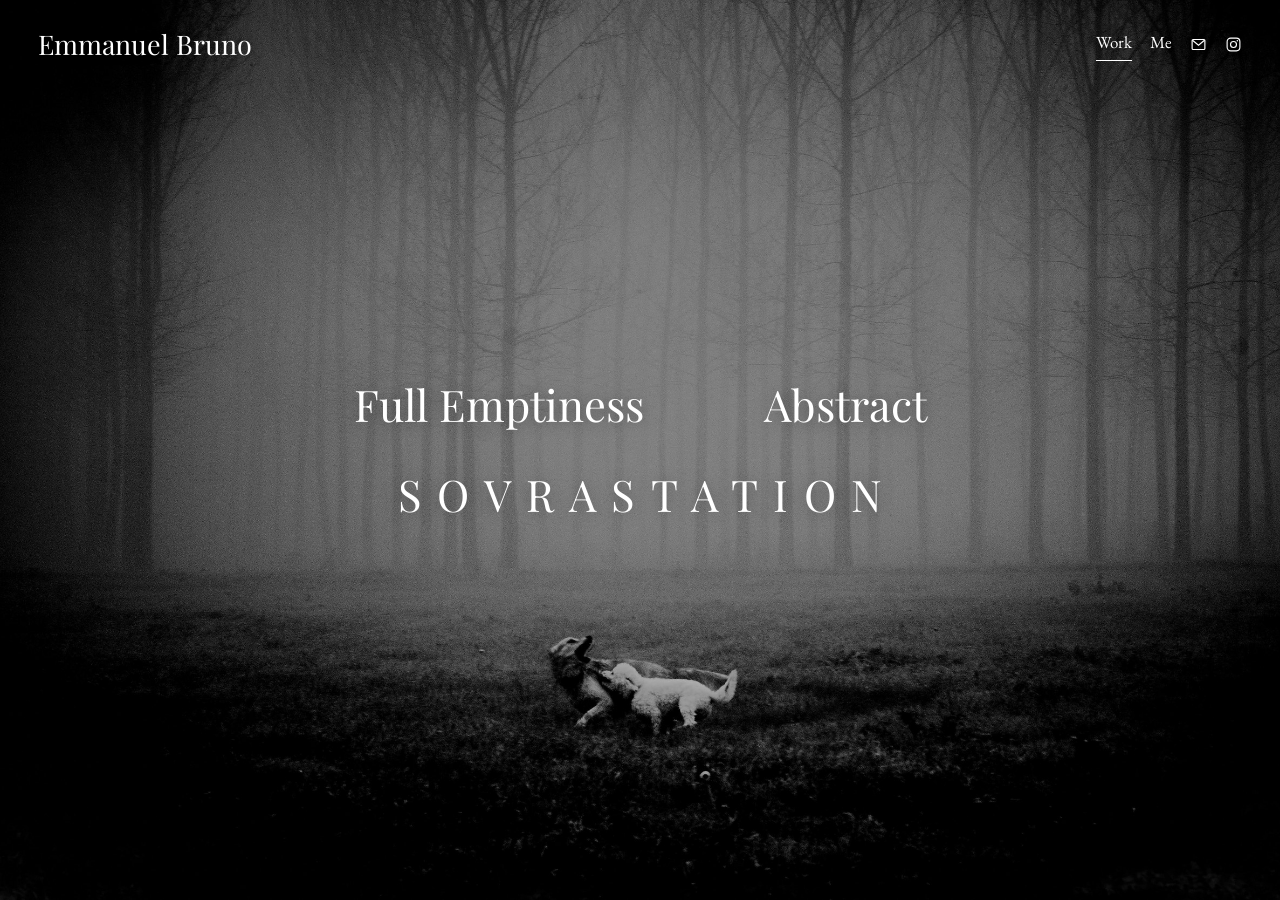
==== index.html @ 95937bdb "Emmanuel Bruno photography site, rebuilt from Squarespace Static HTML/CSS site with the same pages a" ====
<!doctype html>
<html lang="en">
<head>
<meta charset="utf-8">
<meta name="viewport" content="width=device-width, initial-scale=1">
<title>Emmanuel Bruno</title>
<meta name="description" content="Photography by Emmanuel Bruno — Full Emptiness, Abstract and Sovrastation.">
<meta name="theme-color" content="#ffffff">
<link rel="canonical" href="https://www.emmanuelbruno.com/">
<meta property="og:type" content="website">
<meta property="og:site_name" content="Emmanuel Bruno">
<meta property="og:title" content="Emmanuel Bruno">
<meta property="og:description" content="Photography by Emmanuel Bruno — Full Emptiness, Abstract and Sovrastation.">
<meta property="og:url" content="https://www.emmanuelbruno.com/">
<meta property="og:image" content="https://www.emmanuelbruno.com/images/sm/DSC04307.jpg">
<meta name="twitter:card" content="summary_large_image">
<link rel="icon" href="assets/favicon.svg" type="image/svg+xml">
<link rel="preconnect" href="https://fonts.googleapis.com">
<link rel="preconnect" href="https://fonts.gstatic.com" crossorigin>
<link rel="stylesheet" href="https://fonts.googleapis.com/css2?family=EB+Garamond:ital,wght@0,400;0,500;1,400&amp;family=Playfair+Display&amp;display=swap">
<link rel="stylesheet" href="assets/style.css">
<script>document.documentElement.classList.add('js')</script>
<script src="assets/site.js" defer></script>
</head>
<body class="home">
<a class="skip-link" href="#main">Skip to content</a>
<header class="site-header">
  <a class="site-title" href="./">Emmanuel Bruno</a>
  <nav class="site-nav" aria-label="Main">
    <a href="./" aria-current="page">Work</a>
    <a href="about/">Me</a>
    <a class="icon" href="mailto:emmanuelmaria.bruno@gmail.com" aria-label="Email"><svg viewBox="0 0 24 24" fill="none" stroke="currentColor" stroke-width="1.6" aria-hidden="true"><rect x="3" y="5" width="18" height="14" rx="1.5"/><path d="m3.5 6 8.5 7 8.5-7"/></svg></a>
    <a class="icon" href="https://www.instagram.com/e.m.bruno/" aria-label="Instagram"><svg viewBox="0 0 24 24" fill="none" stroke="currentColor" stroke-width="1.6" aria-hidden="true"><rect x="3" y="3" width="18" height="18" rx="5"/><circle cx="12" cy="12" r="4.2"/><circle cx="17.4" cy="6.6" r="1.1" fill="currentColor" stroke="none"/></svg></a>
  </nav>
</header>
<main id="main" class="hero">
  <figure class="hero-bg is-active"><img src="images/sm/DSC04307.jpg" srcset="images/sm/DSC04307.jpg 1200w, images/DSC04307.jpg 2500w, images/xl/DSC04307.jpg 3000w" sizes="100vw" width="2500" height="1668" alt="" decoding="async" fetchpriority="high"></figure>
  <figure class="hero-bg"><img data-src="images/sm/DSC03370.jpg" data-srcset="images/sm/DSC03370.jpg 1200w, images/DSC03370.jpg 2500w" sizes="100vw" width="2500" height="1668" alt="" decoding="async"></figure>
  <figure class="hero-bg"><img data-src="images/sm/DSC01636.jpg" data-srcset="images/sm/DSC01636.jpg 1200w, images/DSC01636.jpg 2500w, images/xl/DSC01636.jpg 3000w" sizes="100vw" width="2500" height="1668" alt="" decoding="async"></figure>
  <figure class="hero-bg"><img data-src="images/sm/DSC09299.jpg" data-srcset="images/sm/DSC09299.jpg 1200w, images/DSC09299.jpg 2500w" sizes="100vw" width="2500" height="1668" alt="" decoding="async"></figure>
  <h1 class="visually-hidden">Work</h1>
  <ul class="hero-titles">
    <li><a href="work/full-emptiness/" data-cover="1">Full Emptiness</a></li>
    <li><a href="work/abstract/" data-cover="2">Abstract</a></li>
    <li class="wide"><a href="work/s-o-v-r-a-s-t-a-t-i-o-n/" data-cover="3"><span class="spaced">Sovrastation</span></a></li>
  </ul>
</main>
</body>
</html>
---- assets/style.css ----
/* Emmanuel Bruno — site styles
   Fonts: Playfair Display (name, titles) + EB Garamond (text), both free from Google Fonts. */

:root {
  --ink: #000;
  --muted: #6b6b6b;
  --paper: #fff;
  --line: #e6e6e6;
  --serif-display: "Playfair Display", Georgia, serif;
  --serif-text: "EB Garamond", Garamond, Georgia, serif;
  --gutter: clamp(16px, 3vw, 40px);
  --header-h: 88px;
}

*, *::before, *::after { box-sizing: border-box; }

html { -webkit-text-size-adjust: 100%; }

body {
  margin: 0;
  background: var(--paper);
  color: var(--ink);
  font-family: var(--serif-text);
  font-size: 18px;
  line-height: 1.8;
  -webkit-font-smoothing: antialiased;
}

img { display: block; max-width: 100%; height: auto; }

a { color: inherit; }

.visually-hidden {
  position: absolute; width: 1px; height: 1px; margin: -1px; padding: 0;
  overflow: hidden; clip: rect(0 0 0 0); white-space: nowrap; border: 0;
}

.skip-link {
  position: absolute; left: -9999px; top: 8px;
  background: var(--ink); color: var(--paper); padding: 8px 14px; z-index: 100;
}
.skip-link:focus { left: 8px; }

/* ---------- Header ---------- */

.site-header {
  position: relative;
  z-index: 10;
  display: flex;
  align-items: center;
  justify-content: space-between;
  gap: 16px;
  height: var(--header-h);
  padding: 0 var(--gutter);
}

.site-title {
  font-family: var(--serif-display);
  font-size: 27px;
  line-height: 1.2;
  text-decoration: none;
  white-space: nowrap;
}

.site-nav { display: flex; align-items: center; gap: 18px; }

.site-nav a {
  font-size: 17px;
  text-decoration: none;
  padding-bottom: 2px;
  border-bottom: 1px solid transparent;
}
.site-nav a:hover,
.site-nav a[aria-current] { border-bottom-color: currentColor; }

.site-nav .icon { display: inline-flex; border: 0; padding: 4px 0; }
.site-nav .icon svg { width: 17px; height: 17px; }

/* Header sits on top of the photo on the homepage */
.home .site-header {
  position: absolute; inset: 0 0 auto 0;
  color: #fff;
  text-shadow: 0 1px 10px rgba(0, 0, 0, 0.35);
}
.home .site-nav svg { filter: drop-shadow(0 1px 6px rgba(0, 0, 0, 0.35)); }

/* ---------- Homepage: hover-to-reveal project covers ---------- */

.hero {
  position: relative;
  height: 100vh;
  height: 100svh;
  min-height: 480px;
  overflow: hidden;
  background: #222;
  color: #fff;
}

.hero-bg {
  position: absolute; inset: 0;
  margin: 0;
  opacity: 0;
  transform: scale(1.06);
  transition: opacity 0.9s ease, transform 1.6s ease;
}
.hero-bg.is-active { opacity: 1; transform: scale(1); }
.hero-bg img { width: 100%; height: 100%; object-fit: cover; }
.hero-bg::after { /* light veil so white titles stay readable on bright fog */
  content: ""; position: absolute; inset: 0; background: rgba(0, 0, 0, 0.2);
}

.hero-titles {
  position: relative;
  z-index: 2;
  height: 100%;
  display: flex;
  flex-wrap: wrap;
  align-content: center;
  justify-content: center;
  column-gap: 7.5rem;
  row-gap: 2.2rem;
  margin: 0;
  padding: var(--header-h) var(--gutter);
  list-style: none;
  text-align: center;
  text-shadow: 0 1px 16px rgba(0, 0, 0, 0.35);
}

.hero-titles li { flex: 0 0 auto; }
.hero-titles li.wide { flex-basis: 100%; }

.hero-titles a {
  font-family: var(--serif-display);
  font-size: clamp(30px, 3.4vw, 46px);
  line-height: 1.2;
  text-decoration: none;
  transition: opacity 0.4s ease;
}
.spaced { letter-spacing: 0.35em; margin-right: -0.35em; text-transform: uppercase; }

/* Dim the titles you're not pointing at */
.hero-titles:hover a,
.hero-titles:focus-within a { opacity: 0.45; }
.hero-titles a:hover,
.hero-titles a:focus-visible { opacity: 1 !important; }

/* ---------- Project pages ---------- */

main { display: block; }

.project { padding: 24px var(--gutter) 40px; }

.project-title {
  font-family: var(--serif-display);
  font-weight: 400;
  font-size: clamp(26px, 3vw, 38px);
  line-height: 1.2;
  text-align: center;
  margin: 8px 0 32px;
}

/* Slideshow: native horizontal scroll with snapping, so phones get swipe for free */
.slideshow { position: relative; max-width: 1400px; margin: 0 auto; }

.slides {
  display: flex;
  overflow-x: auto;
  scroll-snap-type: x mandatory;
  scroll-behavior: smooth;
  scrollbar-width: none;
  outline: none;
}
.slides::-webkit-scrollbar { display: none; }

.slide {
  flex: 0 0 100%;
  scroll-snap-align: center;
  display: flex;
  align-items: center;
  justify-content: center;
  height: clamp(320px, calc(100vh - 230px), 66vw);
  margin: 0;
  padding: 0 44px;
}
.slide img { max-width: 100%; max-height: 100%; width: auto; height: auto; object-fit: contain; background: #f4f4f4; }

.slide-btn {
  position: absolute;
  top: 50%;
  transform: translateY(-50%);
  width: 40px; height: 64px;
  border: 0; background: none; cursor: pointer;
  color: var(--ink);
  font-size: 30px; line-height: 1;
  font-family: var(--serif-text);
  display: flex; align-items: center; justify-content: center;
}
.slide-btn.prev { left: 0; }
.slide-btn.next { right: 0; }
.slide-btn:disabled { opacity: 0.2; cursor: default; }

.slide-count {
  text-align: center;
  font-size: 15px;
  color: var(--muted);
  margin: 14px 0 0;
  font-variant-numeric: tabular-nums;
}

.thumbs {
  display: flex;
  gap: 8px;
  justify-content: center;
  flex-wrap: wrap;
  max-width: 1000px;
  margin: 18px auto 0;
  padding: 0;
  list-style: none;
}
.thumbs li { flex: none; }
.thumbs button {
  display: block;
  padding: 0; border: 0; background: none; cursor: pointer;
  opacity: 0.4;
  transition: opacity 0.25s ease;
}
.thumbs button:hover,
.thumbs button[aria-current="true"] { opacity: 1; }
.thumbs img { height: 54px; width: auto; }

/* Stacked gallery (S O V R A S T A T I O N) */
.stack {
  display: grid;
  gap: clamp(32px, 6vw, 80px);
  max-width: 1400px;
  margin: 0 auto;
  padding: 0;
  list-style: none;
}
.stack img { margin: 0 auto; max-height: 92vh; width: auto; }

.js .fade-in { opacity: 0; transform: translateY(24px); transition: opacity 1s ease, transform 1s ease; }
.js .fade-in.is-visible { opacity: 1; transform: none; }

/* Essay under Full Emptiness */
.essay {
  max-width: 1100px;
  margin: 72px auto 0;
  columns: 3 280px;
  column-gap: 48px;
}
.essay p { margin: 0 0 1.1em; break-inside: avoid; }
.essay .signoff { text-align: right; font-style: italic; }

/* Previous / next project */
.pager {
  display: flex;
  justify-content: space-between;
  gap: 24px;
  max-width: 1400px;
  margin: 72px auto 0;
  padding-top: 28px;
  border-top: 1px solid var(--line);
}
.pager a { text-decoration: none; display: flex; flex-direction: column; }
.pager a.next { margin-left: auto; text-align: right; }
.pager small { font-size: 14px; color: var(--muted); letter-spacing: 0.06em; text-transform: uppercase; }
.pager span { font-family: var(--serif-display); font-size: clamp(20px, 2.4vw, 28px); line-height: 1.3; }
.pager a:hover span { text-decoration: underline; text-underline-offset: 4px; text-decoration-thickness: 1px; }

/* ---------- About ---------- */

.portrait { position: relative; margin: 0; }
.portrait img { width: 100%; height: min(80vh, 66vw); object-fit: cover; object-position: 40% 35%; }

.social-circles {
  position: absolute; left: var(--gutter); bottom: 24px;
  display: flex; gap: 10px;
}
.social-circles a {
  width: 40px; height: 40px; border-radius: 50%;
  background: #000; color: #fff;
  display: flex; align-items: center; justify-content: center;
}
.social-circles svg { width: 18px; height: 18px; }

.bio {
  max-width: 600px;
  margin: 64px auto 0;
  padding: 0 var(--gutter);
  text-align: center;
}
.bio p { margin: 0 0 1.1em; }

/* ---------- Footer ---------- */

.site-footer {
  padding: 56px var(--gutter) 40px;
  text-align: center;
  font-size: 14px;
  color: var(--muted);
}
.site-footer a { text-decoration: none; }
.site-footer a:hover { text-decoration: underline; }

/* ---------- Not found ---------- */

.notfound { min-height: 60vh; display: grid; place-content: center; text-align: center; padding: 0 var(--gutter); }
.notfound h1 { font-family: var(--serif-display); font-weight: 400; font-size: 34px; margin: 0 0 8px; }

/* ---------- Phones ---------- */

@media (max-width: 700px) {
  :root { --header-h: 68px; }
  body { font-size: 17px; }
  .site-title { font-size: 21px; }
  .site-nav { gap: 14px; }
  .site-nav a { font-size: 16px; }

  .hero-titles { flex-direction: column; flex-wrap: nowrap; row-gap: 1.8rem; }
  .hero-titles li.wide { flex-basis: auto; }
  .hero-titles .spaced { font-size: 24px; letter-spacing: 0.3em; margin-right: -0.3em; }

  .project { padding-top: 8px; }
  .slide { height: auto; max-height: 80vh; padding: 0; }
  .slide img { max-height: 80vh; }
  .slide-btn { display: none; } /* swipe instead */
  .thumbs { flex-wrap: nowrap; justify-content: flex-start; overflow-x: auto; padding-bottom: 6px; }
  .thumbs img { height: 44px; }

  .essay { margin-top: 48px; }
  .pager { margin-top: 48px; }
  .bio { margin-top: 40px; text-align: left; }
  .portrait img { height: 62vh; object-position: 35% 30%; }
}

@media (prefers-reduced-motion: reduce) {
  *, *::before, *::after { transition: none !important; scroll-behavior: auto !important; }
  .js .fade-in { opacity: 1; transform: none; }
}
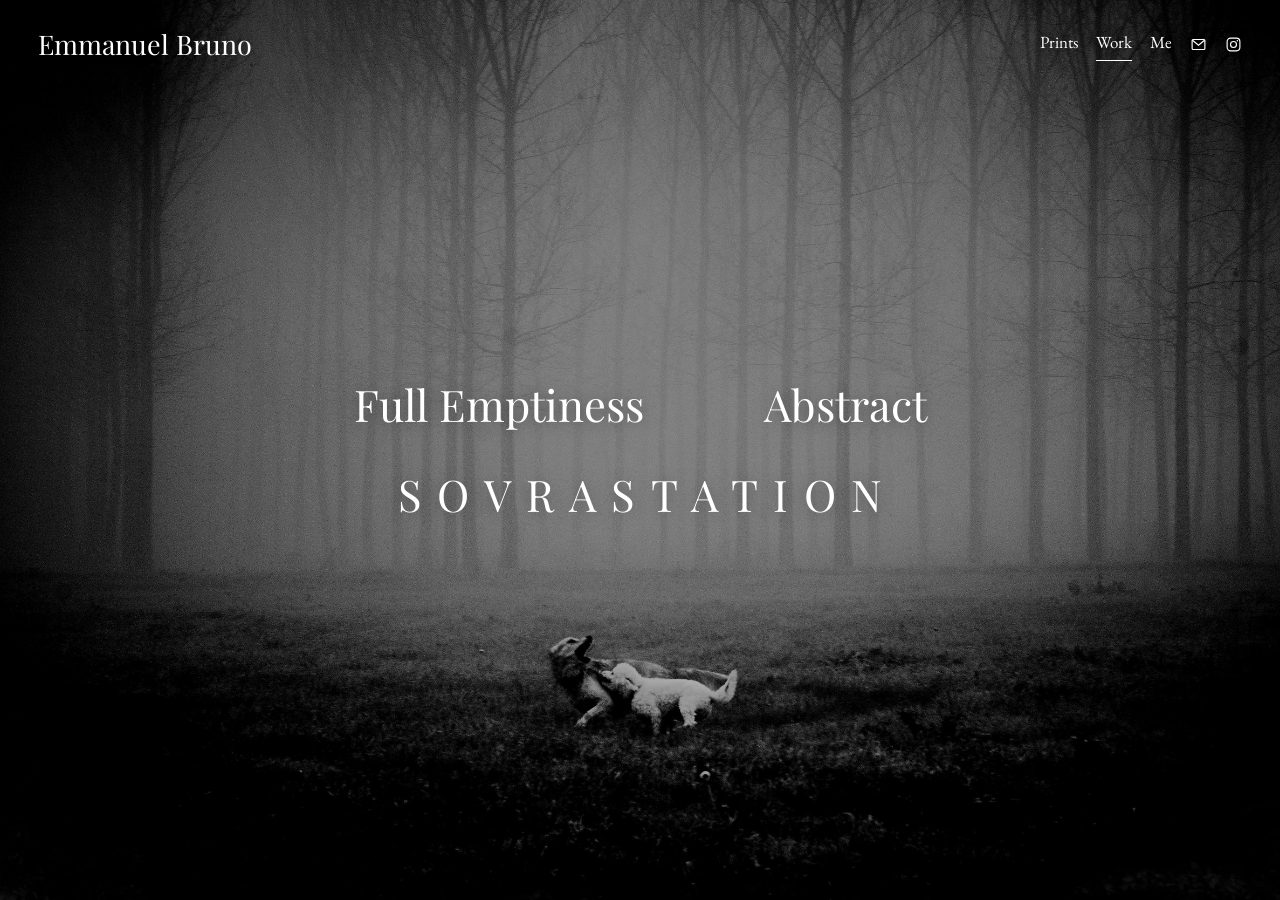
==== commit 6087a538: "Add Prints to the main page menu, before Work Co-Authored-By: Claude Opus 5.5 <noreply@anthropic.com" ====
--- a/index.html
+++ b/index.html
@@ -27,6 +27,7 @@
 <header class="site-header">
   <a class="site-title" href="./">Emmanuel Bruno</a>
   <nav class="site-nav" aria-label="Main">
+    <a href="prints/">Prints</a>
     <a href="./" aria-current="page">Work</a>
     <a href="about/">Me</a>
     <a class="icon" href="mailto:emmanuelmaria.bruno@gmail.com" aria-label="Email"><svg viewBox="0 0 24 24" fill="none" stroke="currentColor" stroke-width="1.6" aria-hidden="true"><rect x="3" y="5" width="18" height="14" rx="1.5"/><path d="m3.5 6 8.5 7 8.5-7"/></svg></a>
--- a/assets/style.css
+++ b/assets/style.css
@@ -268,6 +268,287 @@
 .pager span { font-family: var(--serif-display); font-size: clamp(20px, 2.4vw, 28px); line-height: 1.3; }
 .pager a:hover span { text-decoration: underline; text-underline-offset: 4px; text-decoration-thickness: 1px; }
 
+/* ---------- Prints ---------- */
+
+.shop-main { padding: 24px var(--gutter) 40px; max-width: 1400px; margin: 0 auto; }
+
+.shop-hero {
+  position: relative;
+  margin: 0;
+  height: min(78vh, 62vw);
+  min-height: 340px;
+  background: #222;
+  overflow: hidden;
+}
+.shop-hero img { width: 100%; height: 100%; object-fit: cover; }
+.shop-hero::after { /* soft shade so the white title stays readable */
+  content: ""; position: absolute; inset: 0;
+  background: linear-gradient(to top, rgba(0, 0, 0, 0.35), transparent 55%);
+}
+.shop-hero h1 {
+  position: absolute; left: var(--gutter); bottom: clamp(20px, 5vw, 56px); z-index: 1;
+  margin: 0;
+  color: #fff;
+  font-family: var(--serif-display);
+  font-weight: 700;
+  font-size: clamp(48px, 8vw, 104px);
+  line-height: 0.95;
+  letter-spacing: -0.03em;
+}
+
+.shop-main { padding-top: 40px; }
+.shop-intro { max-width: 640px; }
+.shop-intro h1,
+.shop-heading {
+  font-family: var(--serif-display);
+  font-weight: 400;
+  line-height: 1.1;
+  margin: 0 0 24px;
+}
+.shop-intro h1 { font-size: clamp(44px, 7vw, 84px); }
+.shop-intro p { margin: 0 0 1em; }
+.shop-heading { font-size: clamp(30px, 4vw, 48px); margin-top: 72px; }
+
+/* Category buttons above the grid */
+.shop-filter {
+  display: flex;
+  flex-wrap: wrap;
+  gap: 8px;
+  margin: 0 0 28px;
+}
+.shop-filter button {
+  font: inherit; font-size: 15px;
+  padding: 8px 14px;
+  border: 1px solid var(--ink);
+  background: var(--paper); color: var(--ink);
+  cursor: pointer;
+}
+.shop-filter button span { color: var(--muted); margin-left: 2px; }
+.shop-filter button[aria-pressed="true"] { background: var(--ink); color: var(--paper); }
+.shop-filter button[aria-pressed="true"] span { color: #bbb; }
+
+/* Grid: each print sits large, with a white border, directly on the page */
+.shop-grid {
+  display: grid;
+  grid-template-columns: repeat(auto-fill, minmax(min(100%, 260px), 1fr));
+  gap: 40px 12px;
+  margin: 0;
+  padding: 0;
+  list-style: none;
+}
+/* Big screens: one scroll moves on by one set of 4, which stops just under the category buttons */
+@media (min-width: 1100px) {
+  html:has(.shop-grid) { scroll-snap-type: y mandatory; }
+  .shop-hero, .shop-intro { scroll-snap-align: start; }
+  .site-footer { scroll-snap-align: end; }
+  .shop-filter {
+    position: sticky; top: 0; z-index: 2;
+    margin: 0; padding: 12px 0;
+    background: var(--paper);
+  }
+  .shop-grid { grid-template-columns: repeat(4, minmax(0, 1fr)); }
+  .shop-card { scroll-margin-top: 72px; scroll-snap-align: start; scroll-snap-stop: always; }
+}
+/* The card fills its row, and the photo sits at the bottom, right above its title */
+.shop-card a { display: flex; flex-direction: column; height: 100%; text-decoration: none; }
+.shop-card-stage {
+  flex: 1;
+  display: flex;
+  align-items: flex-end;
+}
+/* Drawn to scale as the unframed 12 × 8 in print the card opens on: 16 × 12 in paper with a
+   2 in white border, so 16 in = 100% and 2 in = 12.5% (padding % is of the card's width) */
+.shop-card-print {
+  width: 100%;
+  padding: 12.5%;
+  background: #fff;
+  box-shadow: 0 1px 3px rgba(0, 0, 0, 0.12);
+  transition: transform 0.4s ease;
+}
+.shop-card a:hover .shop-card-print,
+.shop-card a:focus-visible .shop-card-print { transform: scale(1.03); }
+.shop-card-title { display: block; margin-top: 10px; font-size: 17px; line-height: 1.3; }
+.shop-card-price { display: block; font-size: 17px; line-height: 1.3; color: var(--muted); }
+
+/* Enlarged view */
+.print-view {
+  width: min(1240px, 100vw - 32px);
+  height: min(780px, 100vh - 32px);
+  max-width: none;
+  max-height: calc(100vh - 32px);
+  padding: 0;
+  border: 0;
+  background: var(--paper);
+  color: var(--ink);
+  display: none;
+  grid-template-columns: 3fr 2fr;
+  grid-template-rows: minmax(0, 1fr);
+  overflow: auto;
+}
+.print-view[open] { display: grid; }
+.print-view::backdrop { background: rgba(0, 0, 0, 0.55); }
+
+.pv-close {
+  position: absolute; top: 8px; right: 12px; z-index: 2;
+  border: 0; background: none; cursor: pointer;
+  font-size: 34px; line-height: 1; color: var(--ink);
+}
+
+.pv-stage {
+  display: flex;
+  align-items: center;
+  justify-content: center;
+  min-height: min(78vh, 760px);
+  padding: 48px 32px;
+  background: #f6f6f6;
+}
+/* Width, mat and frame are set in real proportions by prints.js */
+.pv-stage { position: relative; overflow: hidden; }
+/* Room view */
+.pv-stage.in-room { display: block; padding: 0; }
+.pv-room { display: none; position: absolute; max-width: none; height: auto; }
+.in-room .pv-room { display: block; }
+.in-room .pv-print { position: absolute; }
+.pv-views { position: absolute; top: 14px; left: 14px; display: flex; }
+.pv-views button {
+  padding: 6px 12px;
+  border: 1px solid var(--ink);
+  background: #fff;
+  color: var(--ink);
+  font: inherit; font-size: 13px;
+  cursor: pointer;
+}
+.pv-views button + button { border-left: 0; }
+.pv-views button[aria-pressed="true"] { background: var(--ink); color: #fff; }
+.pv-print {
+  box-sizing: border-box;
+  background: #fff;
+  box-shadow: 0 2px 8px rgba(0, 0, 0, 0.14);
+  transition: width 0.35s ease, border-color 0.35s ease, border-width 0.35s ease, padding 0.35s ease;
+}
+.pv-print img { width: 100%; object-fit: cover; }
+button.pv-print { display: block; border: 0; font: inherit; cursor: zoom-in; }
+/* Frame colors and the thin lines around the mat opening */
+button.pv-print[data-finish="black"], button.pv-print[data-finish="white"] { border: 0 solid #282828; }
+/* White frame: no lines, only a soft shadow on the wall */
+button.pv-print[data-finish="white"] { border-color: #fcfcfa; }
+.pv-print[data-finish="black"] img, .pv-print[data-finish="white"] img,
+.pv-zoom-print[data-finish="black"] img, .pv-zoom-print[data-finish="white"] img { outline: 1px solid #f3f1f0; }
+
+/* Full-screen photo inside the enlarged view */
+/* Full screen, but still shown as the print: white mat, and the frame if one is chosen */
+.pv-zoom {
+  position: fixed; inset: 0; z-index: 5;
+  display: flex; align-items: center; justify-content: center;
+  padding: 32px;
+  background: #f6f6f6;
+  cursor: zoom-out;
+}
+.pv-zoom[hidden] { display: none; }
+.pv-zoom-print {
+  background: #fff;
+  border: 0 solid #1a1a1a;
+  box-shadow: 0 2px 10px rgba(0, 0, 0, 0.16);
+}
+.pv-zoom-print[data-finish="black"],
+.pv-zoom-print[data-finish="white"] {
+  border-color: #282828;
+  box-shadow: none;
+}
+.pv-zoom-print[data-finish="white"] { border-color: #fcfcfa; box-shadow: inset 0 1px 3px rgba(0, 0, 0, 0.16), 0 8px 24px rgba(0, 0, 0, 0.28), 0 1px 3px rgba(0, 0, 0, 0.18); }
+.pv-zoom-print img { object-fit: cover; }
+.pv-zoom-close {
+  position: absolute; top: 10px; right: 14px;
+  border: 0; background: none; cursor: pointer;
+  color: var(--ink); font-size: 38px; line-height: 1;
+}
+.shop-card.is-portrait .shop-card-print { width: 75%; }
+/* Frames: a wood moulding around a white mat */
+.pv-print[data-finish="black"],
+.pv-print[data-finish="white"] { box-shadow: none; }
+.pv-print[data-finish="white"] { box-shadow: inset 0 1px 3px rgba(0, 0, 0, 0.16), 0 8px 24px rgba(0, 0, 0, 0.28), 0 1px 3px rgba(0, 0, 0, 0.18); }
+
+.pv-info { padding: 48px 36px 36px; overflow: auto; }
+.pv-series { margin: 0; font-size: 13px; letter-spacing: 0.12em; text-transform: uppercase; }
+.pv-info h2 {
+  font-family: var(--serif-display);
+  font-weight: 400;
+  font-size: clamp(28px, 3vw, 40px);
+  line-height: 1.15;
+  margin: 6px 0 10px;
+}
+.pv-price { margin: 0; font-size: 22px; }
+.pv-note { margin: 0 0 20px; font-size: 14px; color: var(--muted); }
+
+.pv-options { border: 0; margin: 0 0 18px; padding: 0; }
+.pv-options legend { padding: 0; margin-bottom: 8px; font-size: 15px; }
+.pv-options legend span { color: var(--muted); }
+.pv-size-legend { display: flex; justify-content: space-between; align-items: center; width: 100%; }
+.pv-units { display: flex; }
+.pv-units button {
+  padding: 1px 8px;
+  border: 1px solid var(--ink);
+  background: #fff;
+  color: var(--ink);
+  font: inherit; font-size: 12px;
+  cursor: pointer;
+}
+.pv-units button + button { border-left: 0; }
+.pv-units button[aria-pressed="true"] { background: var(--ink); color: #fff; }
+.pv-sizes { display: flex; flex-wrap: wrap; gap: 8px; }
+.pv-sizes button {
+  font: inherit; font-size: 15px;
+  padding: 7px 14px;
+  background: #f2f2f2; color: var(--ink);
+  border: 1px solid transparent;
+  cursor: pointer;
+}
+.pv-sizes button[aria-pressed="true"] { border-color: var(--ink); background: #fff; }
+
+.pv-finishes { display: flex; gap: 12px; }
+.swatch {
+  width: 36px; height: 36px; border-radius: 50%;
+  border: 1px solid #ccc; cursor: pointer; padding: 0;
+  outline-offset: 3px;
+}
+.swatch-unframed { background: #fff; }
+.swatch-black { background: #282828; }
+.swatch-white { background: #fcfcfa; }
+.swatch[aria-pressed="true"] { outline: 2px solid var(--ink); }
+
+.pv-buy {
+  display: block;
+  margin: 24px 0 28px;
+  padding: 14px;
+  text-align: center;
+  text-decoration: none;
+  background: var(--ink); color: var(--paper);
+}
+.pv-buy[aria-disabled="true"] { background: #fff; color: var(--ink); border: 1px solid var(--ink); }
+
+.pv-info details { border-top: 1px solid var(--line); padding: 12px 0; }
+.pv-info details:last-child { border-bottom: 1px solid var(--line); }
+.pv-info summary { cursor: pointer; }
+.pv-info details p { margin: 10px 0 0; font-size: 16px; }
+
+/* The Prints page uses a bold sans (Inter Tight) instead of the site's serifs */
+.shop {
+  --serif-display: "Inter Tight", "Helvetica Neue", Helvetica, Arial, sans-serif;
+  --serif-text: "Inter Tight", "Helvetica Neue", Helvetica, Arial, sans-serif;
+  font-size: 17px;
+  line-height: 1.45;
+  font-weight: 500;
+}
+.shop .site-title { font-weight: 700; letter-spacing: -0.02em; }
+.shop .shop-intro h1,
+.shop .shop-heading,
+.shop .pv-info h2 { font-weight: 700; letter-spacing: -0.03em; }
+.shop .shop-intro h1 { line-height: 0.95; }
+.shop .pv-series { font-weight: 500; letter-spacing: 0.06em; }
+.shop .shop-card-price { color: var(--ink); }
+.shop .pv-price { font-weight: 700; }
+.shop .pv-buy { font-weight: 700; }
+
 /* ---------- About ---------- */
 
 .portrait { position: relative; margin: 0; }
@@ -328,6 +609,14 @@
   .thumbs { flex-wrap: nowrap; justify-content: flex-start; overflow-x: auto; padding-bottom: 6px; }
   .thumbs img { height: 44px; }
 
+  .shop-grid { grid-template-columns: 1fr 1fr; gap: 28px 8px; }
+  .shop-card-title, .shop-card-price { font-size: 15px; }
+
+  .print-view { grid-template-columns: 1fr; grid-template-rows: auto auto; width: 100vw; max-height: 100vh; height: 100vh; }
+  .pv-stage { min-height: 52vh; padding: 48px 16px 24px; }
+  .pv-info { padding: 24px 16px 32px; overflow: visible; }
+  .pv-zoom { padding: 16px; }
+
   .essay { margin-top: 48px; }
   .pager { margin-top: 48px; }
   .bio { margin-top: 40px; text-align: left; }
